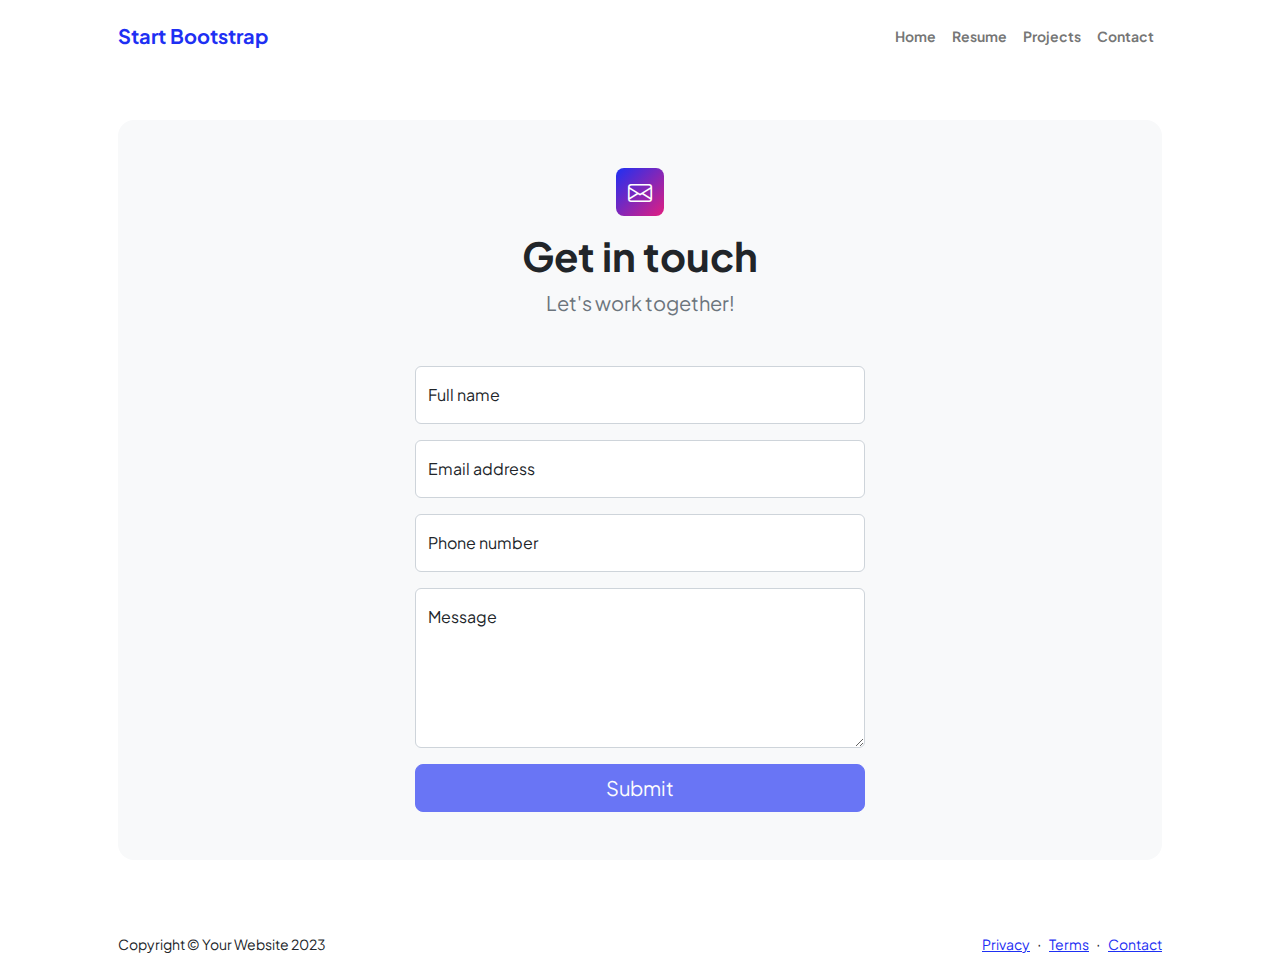
==== contact.html @ 490c9f45 "Initial commit" ====
<!DOCTYPE html>
<html lang="en">
    <head>
        <meta charset="utf-8" />
        <meta name="viewport" content="width=device-width, initial-scale=1, shrink-to-fit=no" />
        <meta name="description" content />
        <meta name="author" content />
        <title>Modern Business - Start Bootstrap Template</title>
        <!-- Favicon-->
        <link rel="icon" type="image/x-icon" href="assets/favicon.ico" />
        <!-- Custom Google font-->
        <link rel="preconnect" href="https://fonts.googleapis.com" />
        <link rel="preconnect" href="https://fonts.gstatic.com" crossorigin />
        <link href="https://fonts.googleapis.com/css2?family=Plus+Jakarta+Sans:wght@100;200;300;400;500;600;700;800;900&amp;display=swap" rel="stylesheet" />
        <!-- Bootstrap icons-->
        <link href="https://cdn.jsdelivr.net/npm/bootstrap-icons@1.8.1/font/bootstrap-icons.css" rel="stylesheet" />
        <!-- Core theme CSS (includes Bootstrap)-->
        <link href="css/styles.css" rel="stylesheet" />
    </head>
    <body class="d-flex flex-column">
        <main class="flex-shrink-0">
            <!-- Navigation-->
            <nav class="navbar navbar-expand-lg navbar-light bg-white py-3">
                <div class="container px-5">
                    <a class="navbar-brand" href="index.html"><span class="fw-bolder text-primary">Start Bootstrap</span></a>
                    <button class="navbar-toggler" type="button" data-bs-toggle="collapse" data-bs-target="#navbarSupportedContent" aria-controls="navbarSupportedContent" aria-expanded="false" aria-label="Toggle navigation"><span class="navbar-toggler-icon"></span></button>
                    <div class="collapse navbar-collapse" id="navbarSupportedContent">
                        <ul class="navbar-nav ms-auto mb-2 mb-lg-0 small fw-bolder">
                            <li class="nav-item"><a class="nav-link" href="index.html">Home</a></li>
                            <li class="nav-item"><a class="nav-link" href="resume.html">Resume</a></li>
                            <li class="nav-item"><a class="nav-link" href="projects.html">Projects</a></li>
                            <li class="nav-item"><a class="nav-link" href="contact.html">Contact</a></li>
                        </ul>
                    </div>
                </div>
            </nav>
            <!-- Page content-->
            <section class="py-5">
                <div class="container px-5">
                    <!-- Contact form-->
                    <div class="bg-light rounded-4 py-5 px-4 px-md-5">
                        <div class="text-center mb-5">
                            <div class="feature bg-primary bg-gradient-primary-to-secondary text-white rounded-3 mb-3"><i class="bi bi-envelope"></i></div>
                            <h1 class="fw-bolder">Get in touch</h1>
                            <p class="lead fw-normal text-muted mb-0">Let's work together!</p>
                        </div>
                        <div class="row gx-5 justify-content-center">
                            <div class="col-lg-8 col-xl-6">
                                <!-- * * * * * * * * * * * * * * *-->
                                <!-- * * SB Forms Contact Form * *-->
                                <!-- * * * * * * * * * * * * * * *-->
                                <!-- This form is pre-integrated with SB Forms.-->
                                <!-- To make this form functional, sign up at-->
                                <!-- https://startbootstrap.com/solution/contact-forms-->
                                <!-- to get an API token!-->
                                <form id="contactForm" data-sb-form-api-token="API_TOKEN">
                                    <!-- Name input-->
                                    <div class="form-floating mb-3">
                                        <input class="form-control" id="name" type="text" placeholder="Enter your name..." data-sb-validations="required" />
                                        <label for="name">Full name</label>
                                        <div class="invalid-feedback" data-sb-feedback="name:required">A name is required.</div>
                                    </div>
                                    <!-- Email address input-->
                                    <div class="form-floating mb-3">
                                        <input class="form-control" id="email" type="email" placeholder="name@example.com" data-sb-validations="required,email" />
                                        <label for="email">Email address</label>
                                        <div class="invalid-feedback" data-sb-feedback="email:required">An email is required.</div>
                                        <div class="invalid-feedback" data-sb-feedback="email:email">Email is not valid.</div>
                                    </div>
                                    <!-- Phone number input-->
                                    <div class="form-floating mb-3">
                                        <input class="form-control" id="phone" type="tel" placeholder="(123) 456-7890" data-sb-validations="required" />
                                        <label for="phone">Phone number</label>
                                        <div class="invalid-feedback" data-sb-feedback="phone:required">A phone number is required.</div>
                                    </div>
                                    <!-- Message input-->
                                    <div class="form-floating mb-3">
                                        <textarea class="form-control" id="message" type="text" placeholder="Enter your message here..." style="height: 10rem" data-sb-validations="required"></textarea>
                                        <label for="message">Message</label>
                                        <div class="invalid-feedback" data-sb-feedback="message:required">A message is required.</div>
                                    </div>
                                    <!-- Submit success message-->
                                    <!---->
                                    <!-- This is what your users will see when the form-->
                                    <!-- has successfully submitted-->
                                    <div class="d-none" id="submitSuccessMessage">
                                        <div class="text-center mb-3">
                                            <div class="fw-bolder">Form submission successful!</div>
                                            To activate this form, sign up at
                                            <br />
                                            <a href="https://startbootstrap.com/solution/contact-forms">https://startbootstrap.com/solution/contact-forms</a>
                                        </div>
                                    </div>
                                    <!-- Submit error message-->
                                    <!---->
                                    <!-- This is what your users will see when there is-->
                                    <!-- an error submitting the form-->
                                    <div class="d-none" id="submitErrorMessage"><div class="text-center text-danger mb-3">Error sending message!</div></div>
                                    <!-- Submit Button-->
                                    <div class="d-grid"><button class="btn btn-primary btn-lg disabled" id="submitButton" type="submit">Submit</button></div>
                                </form>
                            </div>
                        </div>
                    </div>
                </div>
            </section>
        </main>
        <!-- Footer-->
        <footer class="bg-white py-4 mt-auto">
            <div class="container px-5">
                <div class="row align-items-center justify-content-between flex-column flex-sm-row">
                    <div class="col-auto"><div class="small m-0">Copyright &copy; Your Website 2023</div></div>
                    <div class="col-auto">
                        <a class="small" href="#!">Privacy</a>
                        <span class="mx-1">&middot;</span>
                        <a class="small" href="#!">Terms</a>
                        <span class="mx-1">&middot;</span>
                        <a class="small" href="#!">Contact</a>
                    </div>
                </div>
            </div>
        </footer>
        <!-- Bootstrap core JS-->
        <script src="https://cdn.jsdelivr.net/npm/bootstrap@5.2.3/dist/js/bootstrap.bundle.min.js"></script>
        <!-- Core theme JS-->
        <script src="js/scripts.js"></script>
        <!-- * * * * * * * * * * * * * * * * * * * * * * * * * * * * * * * * * * * * * * * *-->
        <!-- * *                               SB Forms JS                               * *-->
        <!-- * * Activate your form at https://startbootstrap.com/solution/contact-forms * *-->
        <!-- * * * * * * * * * * * * * * * * * * * * * * * * * * * * * * * * * * * * * * * *-->
        <script src="https://cdn.startbootstrap.com/sb-forms-latest.js"></script>
    </body>
</html>
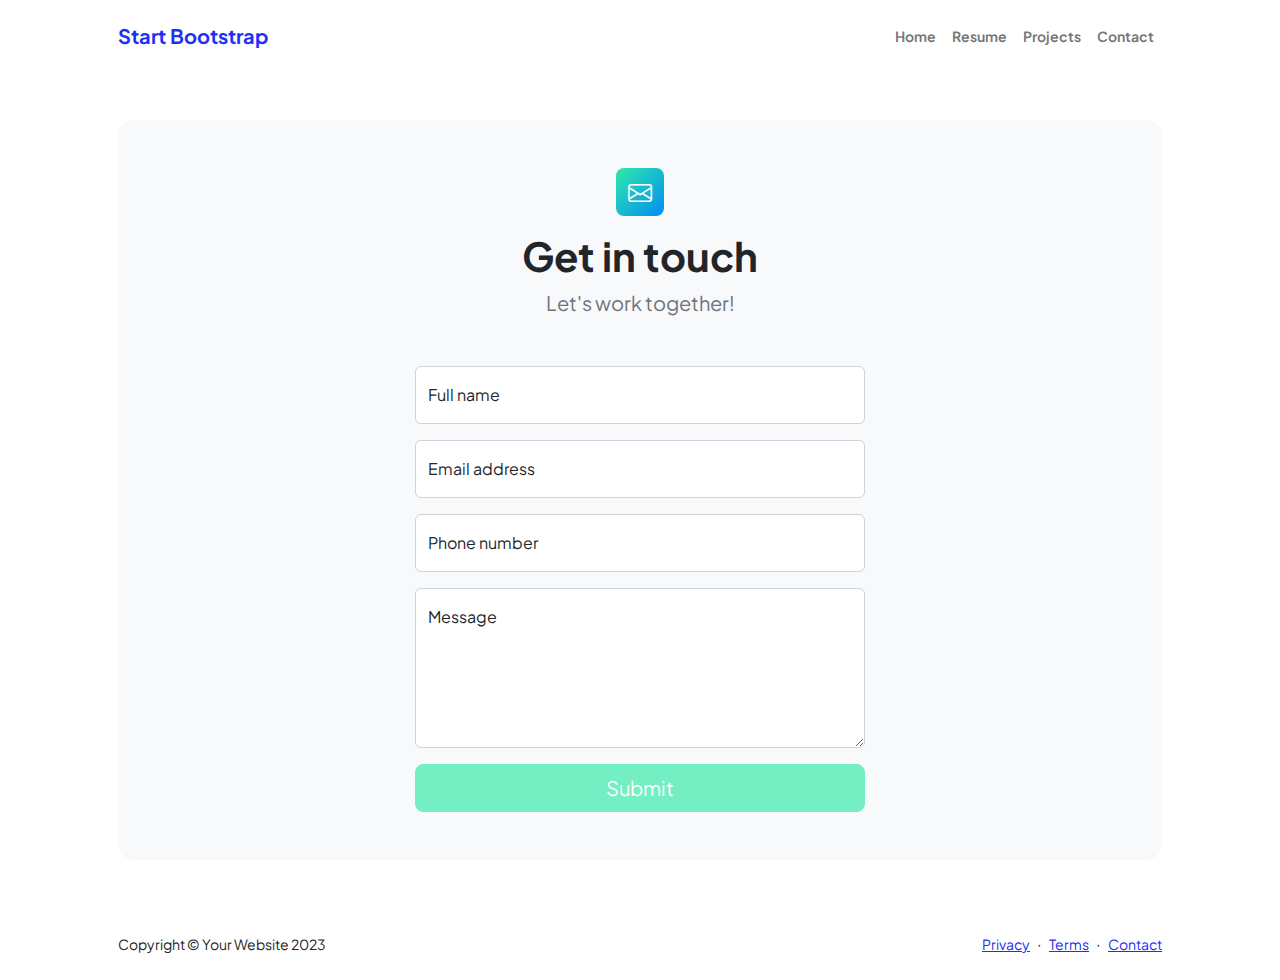
==== commit e155005a: "1.03" ====
--- a/contact.html
+++ b/contact.html
@@ -5,9 +5,9 @@
         <meta name="viewport" content="width=device-width, initial-scale=1, shrink-to-fit=no" />
         <meta name="description" content />
         <meta name="author" content />
-        <title>Modern Business - Start Bootstrap Template</title>
+        <title>Contact</title>
         <!-- Favicon-->
-        <link rel="icon" type="image/x-icon" href="assets/favicon.ico" />
+        <link rel="icon" type="image/x-icon" href="assets/favicon2.ico" />
         <!-- Custom Google font-->
         <link rel="preconnect" href="https://fonts.googleapis.com" />
         <link rel="preconnect" href="https://fonts.gstatic.com" crossorigin />
